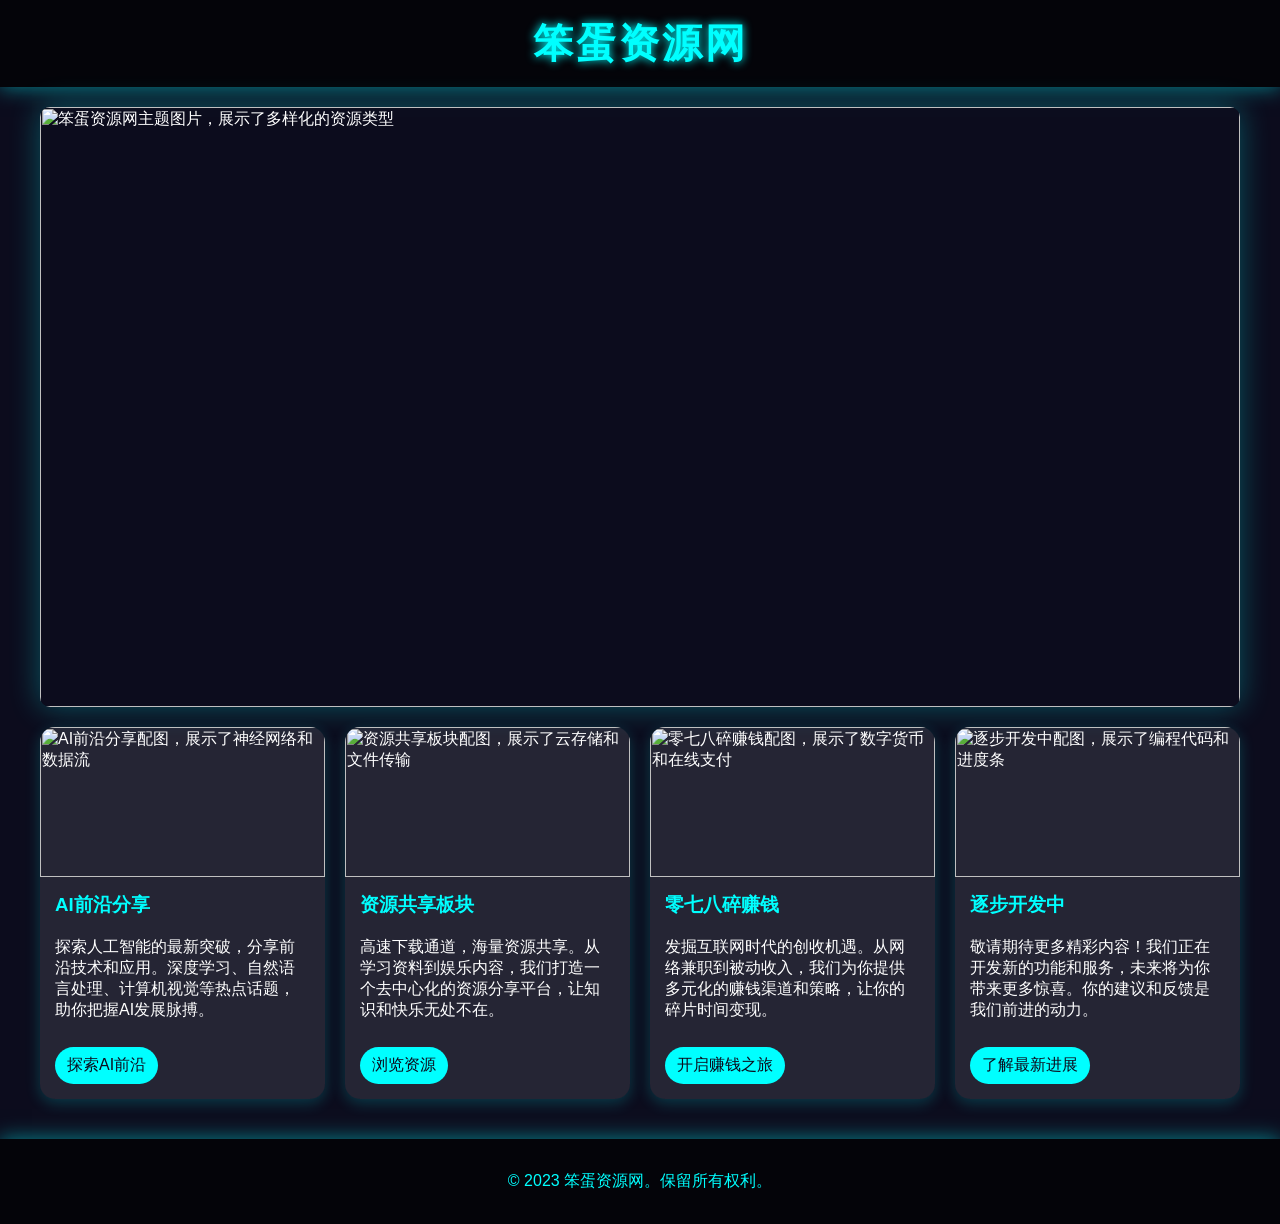
==== index.html @ c6903f10 "first" ====
<html><head>
<meta charset="UTF-8">
<meta name="viewport" content="width=device-width, initial-scale=1.0">
<title>笨蛋资源网</title>
<style>
    body, html {
        margin: 0;
        padding: 0;
        font-family: '微软雅黑', 'Microsoft YaHei', Arial, sans-serif;
        background-color: #0c0c1d;
        color: #fff;
    }
    .container {
        max-width: 1200px;
        margin: 0 auto;
        padding: 20px;
    }
    header {
        background-color: rgba(0, 0, 0, 0.7);
        color: #00ffff;
        text-align: center;
        padding: 1em;
        box-shadow: 0 0 20px rgba(0, 255, 255, 0.5);
    }
    h1 {
        margin: 0;
        font-size: 2.5em;
        text-transform: uppercase;
        letter-spacing: 3px;
        text-shadow: 0 0 10px #00ffff;
    }
    .intro-image {
        width: 100%;
        max-height: 600px;
        object-fit: cover;
        margin-bottom: 20px;
        border-radius: 10px;
        box-shadow: 0 0 30px rgba(0, 255, 255, 0.3);
    }
    .resource-grid {
        display: grid;
        grid-template-columns: repeat(auto-fill, minmax(250px, 1fr));
        gap: 20px;
    }
    .resource-item {
        background-color: rgba(255, 255, 255, 0.1);
        border-radius: 15px;
        overflow: hidden;
        box-shadow: 0 4px 15px rgba(0, 255, 255, 0.2);
        transition: all 0.3s ease;
    }
    .resource-item:hover {
        transform: translateY(-5px) scale(1.03);
        box-shadow: 0 8px 25px rgba(0, 255, 255, 0.4);
    }
    .resource-item img {
        width: 100%;
        height: 150px;
        object-fit: cover;
    }
    .resource-item .content {
        padding: 15px;
    }
    .resource-item h3 {
        margin-top: 0;
        color: #00ffff;
    }
    .resource-item a {
        display: inline-block;
        background-color: #00ffff;
        color: #0c0c1d;
        text-decoration: none;
        padding: 8px 12px;
        border-radius: 20px;
        margin-top: 10px;
        transition: all 0.3s ease;
    }
    .resource-item a:hover {
        background-color: #fff;
        box-shadow: 0 0 15px rgba(0, 255, 255, 0.8);
    }
    footer {
        background-color: rgba(0, 0, 0, 0.7);
        color: #00ffff;
        text-align: center;
        padding: 1em;
        margin-top: 20px;
        box-shadow: 0 0 20px rgba(0, 255, 255, 0.5);
    }
</style>
</head>
<body>
    <header>
        <h1>笨蛋资源网</h1>
    </header>
    
    <div class="container">
        <img src="https://i.imgur.com/0CxTUF8.jpg" alt="笨蛋资源网主题图片，展示了多样化的资源类型" class="intro-image">
        
        <div class="resource-grid">
            <div class="resource-item">
                <img src="https://page-images.websim.ai/AI%E5%89%8D%E6%B2%BF%E5%88%86%E4%BA%AB%E9%85%8D%E5%9B%BE%EF%BC%8C%E5%B1%95%E7%A4%BA%E4%BA%86%E7%A5%9E%E7%BB%8F%E7%BD%91%E7%BB%9C%E5%92%8C%E6%95%B0%E6%8D%AE%E6%B5%81_1024x539xZQKWpVg7Hd81vZvPdx19af4146498c.jpg" alt="AI前沿分享配图，展示了神经网络和数据流">
                <div class="content">
                    <h3>AI前沿分享</h3>
                    <p>探索人工智能的最新突破，分享前沿技术和应用。深度学习、自然语言处理、计算机视觉等热点话题，助你把握AI发展脉搏。</p>
                    <a href="发布页/ai前沿分享.html">探索AI前沿</a>
                </div>
            </div>
            
            <div class="resource-item">
                <img src="https://page-images.websim.ai/%E8%B5%84%E6%BA%90%E5%85%B1%E4%BA%AB%E6%9D%BF%E5%9D%97%E9%85%8D%E5%9B%BE%EF%BC%8C%E5%B1%95%E7%A4%BA%E4%BA%86%E4%BA%91%E5%AD%98%E5%82%A8%E5%92%8C%E6%96%87%E4%BB%B6%E4%BC%A0%E8%BE%93_1024x539xZQKWpVg7Hd81vZvPdxa92eb012d8afa.jpg" alt="资源共享板块配图，展示了云存储和文件传输">
                <div class="content">
                    <h3>资源共享板块</h3>
                    <p>高速下载通道，海量资源共享。从学习资料到娱乐内容，我们打造一个去中心化的资源分享平台，让知识和快乐无处不在。</p>
                    <a href="发布页/资源共享板块.html">浏览资源</a>
                </div>
            </div>
            
            <div class="resource-item">
                <img src="https://page-images.websim.ai/%E9%9B%B6%E4%B8%83%E5%85%AB%E7%A2%8E%E8%B5%9A%E9%92%B1%E9%85%8D%E5%9B%BE%EF%BC%8C%E5%B1%95%E7%A4%BA%E4%BA%86%E6%95%B0%E5%AD%97%E8%B4%A7%E5%B8%81%E5%92%8C%E5%9C%A8%E7%BA%BF%E6%94%AF%E4%BB%98_1024x539xZQKWpVg7Hd81vZvPdx5c777de691e65.jpg" alt="零七八碎赚钱配图，展示了数字货币和在线支付">
                <div class="content">
                    <h3>零七八碎赚钱</h3>
                    <p>发掘互联网时代的创收机遇。从网络兼职到被动收入，我们为你提供多元化的赚钱渠道和策略，让你的碎片时间变现。</p>
                    <a href="发布页/零七八碎赚钱.html">开启赚钱之旅</a>
                </div>
            </div>
            
            <div class="resource-item">
                <img src="https://page-images.websim.ai/%E9%80%90%E6%AD%A5%E5%BC%80%E5%8F%91%E4%B8%AD%E9%85%8D%E5%9B%BE%EF%BC%8C%E5%B1%95%E7%A4%BA%E4%BA%86%E7%BC%96%E7%A8%8B%E4%BB%A3%E7%A0%81%E5%92%8C%E8%BF%9B%E5%BA%A6%E6%9D%A1_1024x539xZQKWpVg7Hd81vZvPdxfd52f4d3fa385.jpg" alt="逐步开发中配图，展示了编程代码和进度条">
                <div class="content">
                    <h3>逐步开发中</h3>
                    <p>敬请期待更多精彩内容！我们正在开发新的功能和服务，未来将为你带来更多惊喜。你的建议和反馈是我们前进的动力。</p>
                    <a href="发布页/逐步开发中.html">了解最新进展</a>
                </div>
            </div>
        </div>
    </div>

    <footer>
        <p>&copy; 2023 笨蛋资源网。保留所有权利。</p>
    </footer>

    <script>
        document.addEventListener('DOMContentLoaded', function() {
            const resourceItems = document.querySelectorAll('.resource-item');
            
            resourceItems.forEach(item => {
                item.addEventListener('click', function(e) {
                    if (e.target.tagName !== 'A') {
                        const link = this.querySelector('a');
                        if (link) {
                            window.location.href = link.href;
                        }
                    }
                });
            });
        });
    </script>
</body>
</html>
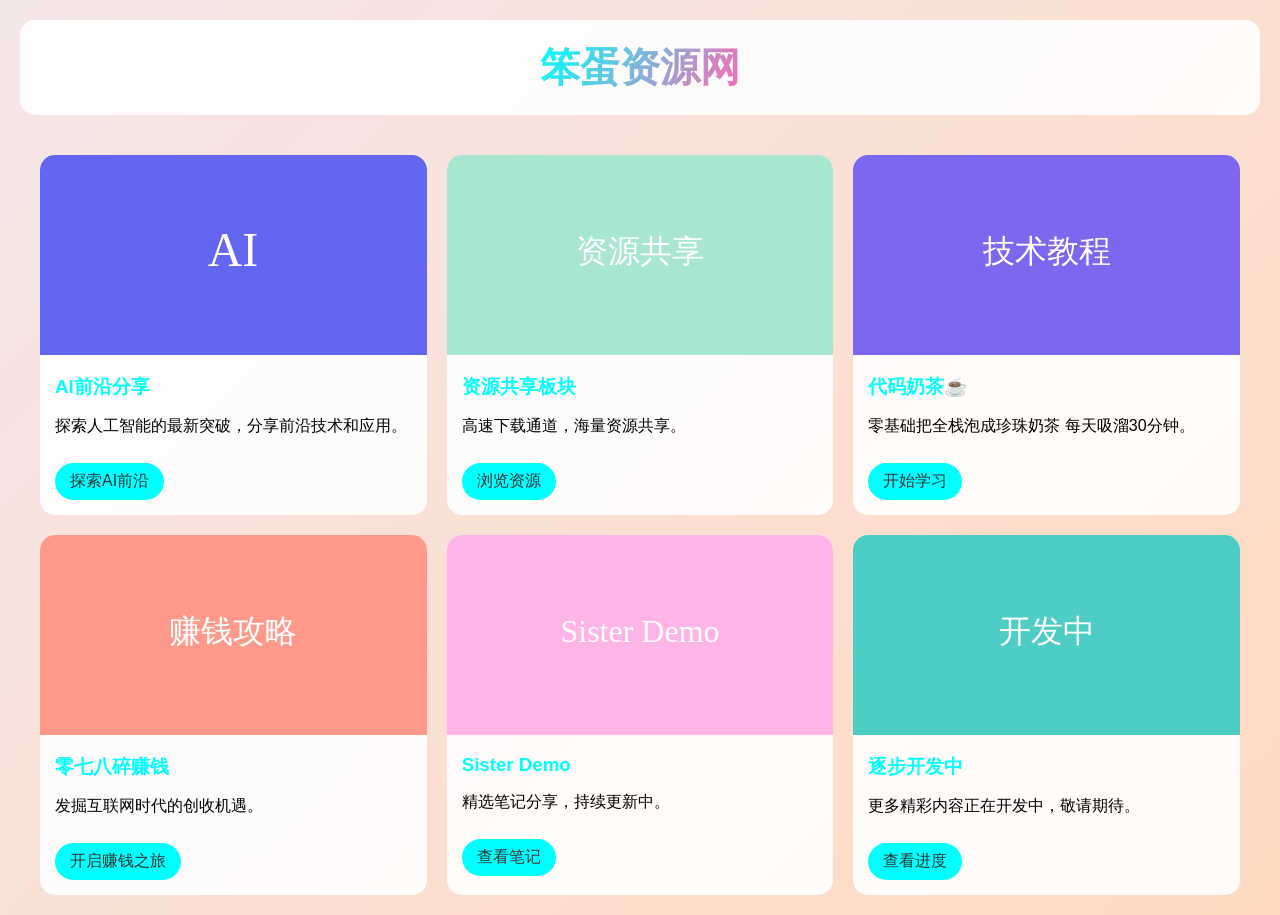
==== commit cd057c6c: "更改之后的demo" ====
--- a/index.html
+++ b/index.html
@@ -1,160 +1,166 @@
-<html><head>
-<meta charset="UTF-8">
-<meta name="viewport" content="width=device-width, initial-scale=1.0">
-<title>笨蛋资源网</title>
-<style>
-    body, html {
-        margin: 0;
-        padding: 0;
-        font-family: '微软雅黑', 'Microsoft YaHei', Arial, sans-serif;
-        background-color: #0c0c1d;
-        color: #fff;
-    }
-    .container {
-        max-width: 1200px;
-        margin: 0 auto;
-        padding: 20px;
-    }
-    header {
-        background-color: rgba(0, 0, 0, 0.7);
-        color: #00ffff;
-        text-align: center;
-        padding: 1em;
-        box-shadow: 0 0 20px rgba(0, 255, 255, 0.5);
-    }
-    h1 {
-        margin: 0;
-        font-size: 2.5em;
-        text-transform: uppercase;
-        letter-spacing: 3px;
-        text-shadow: 0 0 10px #00ffff;
-    }
-    .intro-image {
-        width: 100%;
-        max-height: 600px;
-        object-fit: cover;
-        margin-bottom: 20px;
-        border-radius: 10px;
-        box-shadow: 0 0 30px rgba(0, 255, 255, 0.3);
-    }
-    .resource-grid {
-        display: grid;
-        grid-template-columns: repeat(auto-fill, minmax(250px, 1fr));
-        gap: 20px;
-    }
-    .resource-item {
-        background-color: rgba(255, 255, 255, 0.1);
-        border-radius: 15px;
-        overflow: hidden;
-        box-shadow: 0 4px 15px rgba(0, 255, 255, 0.2);
-        transition: all 0.3s ease;
-    }
-    .resource-item:hover {
-        transform: translateY(-5px) scale(1.03);
-        box-shadow: 0 8px 25px rgba(0, 255, 255, 0.4);
-    }
-    .resource-item img {
-        width: 100%;
-        height: 150px;
-        object-fit: cover;
-    }
-    .resource-item .content {
-        padding: 15px;
-    }
-    .resource-item h3 {
-        margin-top: 0;
-        color: #00ffff;
-    }
-    .resource-item a {
-        display: inline-block;
-        background-color: #00ffff;
-        color: #0c0c1d;
-        text-decoration: none;
-        padding: 8px 12px;
-        border-radius: 20px;
-        margin-top: 10px;
-        transition: all 0.3s ease;
-    }
-    .resource-item a:hover {
-        background-color: #fff;
-        box-shadow: 0 0 15px rgba(0, 255, 255, 0.8);
-    }
-    footer {
-        background-color: rgba(0, 0, 0, 0.7);
-        color: #00ffff;
-        text-align: center;
-        padding: 1em;
-        margin-top: 20px;
-        box-shadow: 0 0 20px rgba(0, 255, 255, 0.5);
-    }
-</style>
+<!DOCTYPE html>
+<html>
+<head>
+    <meta charset="UTF-8">
+    <meta name="viewport" content="width=device-width, initial-scale=1.0">
+    <title>笨蛋资源网</title>
+    
+    <!-- 使用base64格式的favicon，直接嵌入HTML中 -->
+    <link rel="icon" href="[data-uri]" type="image/svg+xml">
+    
+    <style>
+        :root {
+            --primary-bg: #F5E6E8;
+            --secondary-bg: #FFDAC1;
+        }
+
+        body {
+            margin: 0;
+            padding: 0;
+            font-family: '微软雅黑', sans-serif;
+            background: linear-gradient(135deg, var(--primary-bg), var(--secondary-bg));
+        }
+
+        header {
+            text-align: center;
+            padding: 20px;
+            margin: 20px auto;
+            background: rgba(255, 255, 255, 0.9);
+            border-radius: 15px;
+            max-width: 1200px;
+        }
+
+        h1 {
+            margin: 0;
+            font-size: 2.5em;
+            background: linear-gradient(120deg, #00ffff, #ff69b4);
+            -webkit-background-clip: text;
+            background-clip: text;
+            color: transparent;
+            display: inline-block;
+        }
+
+        .resource-grid {
+            display: grid;
+            grid-template-columns: repeat(auto-fit, minmax(300px, 1fr));
+            gap: 20px;
+            padding: 20px;
+            max-width: 1200px;
+            margin: 0 auto;
+        }
+
+        .resource-item {
+            background: rgba(255,255,255,0.9);
+            border-radius: 15px;
+            overflow: hidden;
+            transition: transform 0.3s ease;
+        }
+
+        .resource-item:hover {
+            transform: translateY(-5px);
+        }
+
+        .resource-item img {
+            width: 100%;
+            height: 200px;
+            object-fit: cover;
+        }
+
+        .content {
+            padding: 15px;
+        }
+
+        .content h3 {
+            color: #00ffff;
+            margin: 0 0 10px 0;
+        }
+
+        .content a {
+            display: inline-block;
+            background: #00ffff;
+            color: #333;
+            padding: 8px 15px;
+            border-radius: 20px;
+            text-decoration: none;
+            margin-top: 10px;
+        }
+
+        @media (max-width: 768px) {
+            h1 { font-size: 2em; }
+            .resource-grid { padding: 10px; }
+        }
+
+        /* 移除不必要的图标样式 */
+        .iconfont, .icon-website:before {
+            display: none;
+        }
+    </style>
 </head>
 <body>
     <header>
         <h1>笨蛋资源网</h1>
     </header>
-    
-    <div class="container">
-        <img src="https://i.imgur.com/0CxTUF8.jpg" alt="笨蛋资源网主题图片，展示了多样化的资源类型" class="intro-image">
-        
-        <div class="resource-grid">
-            <div class="resource-item">
-                <img src="https://page-images.websim.ai/AI%E5%89%8D%E6%B2%BF%E5%88%86%E4%BA%AB%E9%85%8D%E5%9B%BE%EF%BC%8C%E5%B1%95%E7%A4%BA%E4%BA%86%E7%A5%9E%E7%BB%8F%E7%BD%91%E7%BB%9C%E5%92%8C%E6%95%B0%E6%8D%AE%E6%B5%81_1024x539xZQKWpVg7Hd81vZvPdx19af4146498c.jpg" alt="AI前沿分享配图，展示了神经网络和数据流">
-                <div class="content">
-                    <h3>AI前沿分享</h3>
-                    <p>探索人工智能的最新突破，分享前沿技术和应用。深度学习、自然语言处理、计算机视觉等热点话题，助你把握AI发展脉搏。</p>
-                    <a href="发布页/ai前沿分享.html">探索AI前沿</a>
-                </div>
+
+    <div class="resource-grid">
+        <!-- AI前沿分享 -->
+        <div class="resource-item">
+            <img src="data:image/svg+xml,%3Csvg xmlns='http://www.w3.org/2000/svg' viewBox='0 0 400 200'%3E%3Crect width='400' height='200' fill='%236366F1'/%3E%3Ctext x='50%25' y='50%25' fill='white' text-anchor='middle' dominant-baseline='middle' font-size='48'%3EAI%3C/text%3E%3C/svg%3E" alt="AI前沿分享">
+            <div class="content">
+                <h3>AI前沿分享</h3>
+                <p>探索人工智能的最新突破，分享前沿技术和应用。</p>
+                <a href="发布页/ai前沿分享.html">探索AI前沿</a>
             </div>
-            
-            <div class="resource-item">
-                <img src="https://page-images.websim.ai/%E8%B5%84%E6%BA%90%E5%85%B1%E4%BA%AB%E6%9D%BF%E5%9D%97%E9%85%8D%E5%9B%BE%EF%BC%8C%E5%B1%95%E7%A4%BA%E4%BA%86%E4%BA%91%E5%AD%98%E5%82%A8%E5%92%8C%E6%96%87%E4%BB%B6%E4%BC%A0%E8%BE%93_1024x539xZQKWpVg7Hd81vZvPdxa92eb012d8afa.jpg" alt="资源共享板块配图，展示了云存储和文件传输">
-                <div class="content">
-                    <h3>资源共享板块</h3>
-                    <p>高速下载通道，海量资源共享。从学习资料到娱乐内容，我们打造一个去中心化的资源分享平台，让知识和快乐无处不在。</p>
-                    <a href="发布页/资源共享板块.html">浏览资源</a>
-                </div>
+        </div>
+
+        <!-- 资源共享板块 -->
+        <div class="resource-item">
+            <img src="data:image/svg+xml,%3Csvg xmlns='http://www.w3.org/2000/svg' viewBox='0 0 400 200'%3E%3Crect width='400' height='200' fill='%23A8E6CF'/%3E%3Ctext x='50%25' y='50%25' fill='white' text-anchor='middle' dominant-baseline='middle' font-size='32'%3E资源共享%3C/text%3E%3C/svg%3E" alt="资源共享">
+            <div class="content">
+                <h3>资源共享板块</h3>
+                <p>高速下载通道，海量资源共享。</p>
+                <a href="发布页/资源共享板块.html">浏览资源</a>
             </div>
-            
-            <div class="resource-item">
-                <img src="https://page-images.websim.ai/%E9%9B%B6%E4%B8%83%E5%85%AB%E7%A2%8E%E8%B5%9A%E9%92%B1%E9%85%8D%E5%9B%BE%EF%BC%8C%E5%B1%95%E7%A4%BA%E4%BA%86%E6%95%B0%E5%AD%97%E8%B4%A7%E5%B8%81%E5%92%8C%E5%9C%A8%E7%BA%BF%E6%94%AF%E4%BB%98_1024x539xZQKWpVg7Hd81vZvPdx5c777de691e65.jpg" alt="零七八碎赚钱配图，展示了数字货币和在线支付">
-                <div class="content">
-                    <h3>零七八碎赚钱</h3>
-                    <p>发掘互联网时代的创收机遇。从网络兼职到被动收入，我们为你提供多元化的赚钱渠道和策略，让你的碎片时间变现。</p>
-                    <a href="发布页/零七八碎赚钱.html">开启赚钱之旅</a>
-                </div>
+        </div>
+
+        <!-- 新增：技术教程板块 -->
+        <div class="resource-item">
+            <img src="data:image/svg+xml,%3Csvg xmlns='http://www.w3.org/2000/svg' viewBox='0 0 400 200'%3E%3Crect width='400' height='200' fill='%237B68EE'/%3E%3Ctext x='50%25' y='50%25' fill='white' text-anchor='middle' dominant-baseline='middle' font-size='32'%3E技术教程%3C/text%3E%3C/svg%3E" alt="技术教程">
+            <div class="content">
+                <h3>代码奶茶☕️</h3>
+                <p>零基础把全栈泡成珍珠奶茶 每天吸溜30分钟。 </p>
+                <a href="发布页/tech-tutorials.html">开始学习</a>
             </div>
-            
-            <div class="resource-item">
-                <img src="https://page-images.websim.ai/%E9%80%90%E6%AD%A5%E5%BC%80%E5%8F%91%E4%B8%AD%E9%85%8D%E5%9B%BE%EF%BC%8C%E5%B1%95%E7%A4%BA%E4%BA%86%E7%BC%96%E7%A8%8B%E4%BB%A3%E7%A0%81%E5%92%8C%E8%BF%9B%E5%BA%A6%E6%9D%A1_1024x539xZQKWpVg7Hd81vZvPdxfd52f4d3fa385.jpg" alt="逐步开发中配图，展示了编程代码和进度条">
-                <div class="content">
-                    <h3>逐步开发中</h3>
-                    <p>敬请期待更多精彩内容！我们正在开发新的功能和服务，未来将为你带来更多惊喜。你的建议和反馈是我们前进的动力。</p>
-                    <a href="发布页/逐步开发中.html">了解最新进展</a>
-                </div>
+        </div>
+
+        <!-- 零七八碎赚钱 -->
+        <div class="resource-item">
+            <img src="data:image/svg+xml,%3Csvg xmlns='http://www.w3.org/2000/svg' viewBox='0 0 400 200'%3E%3Crect width='400' height='200' fill='%23FF9A8B'/%3E%3Ctext x='50%25' y='50%25' fill='white' text-anchor='middle' dominant-baseline='middle' font-size='32'%3E赚钱攻略%3C/text%3E%3C/svg%3E" alt="零七八碎赚钱">
+            <div class="content">
+                <h3>零七八碎赚钱</h3>
+                <p>发掘互联网时代的创收机遇。</p>
+                <a href="发布页/零七八碎赚钱.html">开启赚钱之旅</a>
+            </div>
+        </div>
+
+        <!-- Sister Demo -->
+        <div class="resource-item">
+            <img src="data:image/svg+xml,%3Csvg xmlns='http://www.w3.org/2000/svg' viewBox='0 0 400 200'%3E%3Crect width='400' height='200' fill='%23FFB5E8'/%3E%3Ctext x='50%25' y='50%25' fill='white' text-anchor='middle' dominant-baseline='middle' font-size='32'%3ESister Demo%3C/text%3E%3C/svg%3E" alt="Sister Demo">
+            <div class="content">
+                <h3>Sister Demo</h3>
+                <p>精选笔记分享，持续更新中。</p>
+                <a href="发布页/sisterdemo.html">查看笔记</a>
+            </div>
+        </div>
+
+        <!-- 逐步开发中 -->
+        <div class="resource-item">
+            <img src="data:image/svg+xml,%3Csvg xmlns='http://www.w3.org/2000/svg' viewBox='0 0 400 200'%3E%3Crect width='400' height='200' fill='%234ECDC4'/%3E%3Ctext x='50%25' y='50%25' fill='white' text-anchor='middle' dominant-baseline='middle' font-size='32'%3E开发中%3C/text%3E%3C/svg%3E" alt="逐步开发中">
+            <div class="content">
+                <h3>逐步开发中</h3>
+                <p>更多精彩内容正在开发中，敬请期待。</p>
+                <a href="发布页/逐步开发中.html">查看进度</a>
             </div>
         </div>
     </div>
-
-    <footer>
-        <p>&copy; 2023 笨蛋资源网。保留所有权利。</p>
-    </footer>
-
-    <script>
-        document.addEventListener('DOMContentLoaded', function() {
-            const resourceItems = document.querySelectorAll('.resource-item');
-            
-            resourceItems.forEach(item => {
-                item.addEventListener('click', function(e) {
-                    if (e.target.tagName !== 'A') {
-                        const link = this.querySelector('a');
-                        if (link) {
-                            window.location.href = link.href;
-                        }
-                    }
-                });
-            });
-        });
-    </script>
 </body>
 </html>
